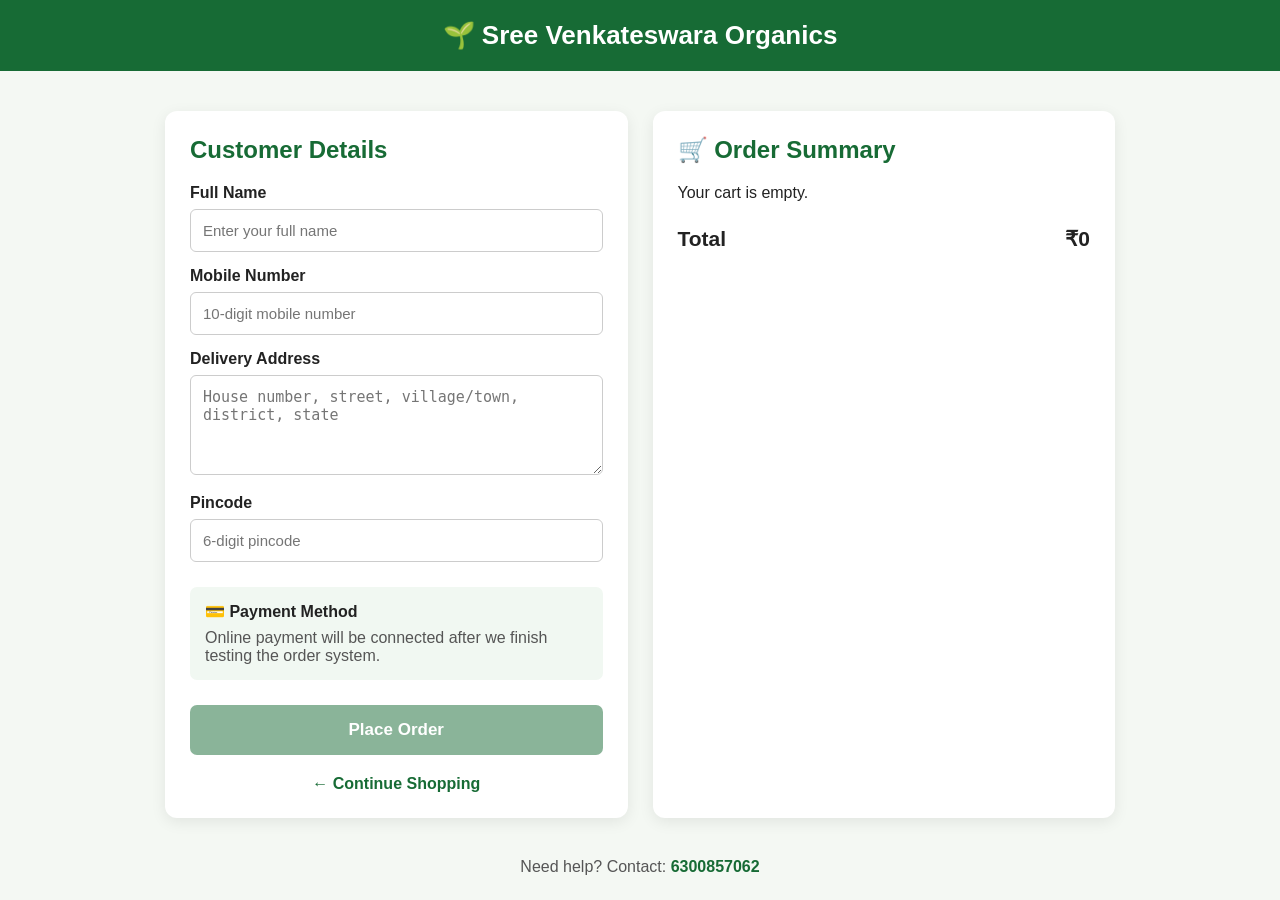
==== Sree Venkateswara Organics/checkout.html @ dc6edc48 "Add files via upload" ====
<!DOCTYPE html>
<html lang="en">

<head>

    <meta charset="UTF-8">

    <meta
        name="viewport"
        content="width=device-width, initial-scale=1.0"
    >

    <title>
        Checkout - Sree Venkateswara Organics
    </title>

    <style>

        * {
            box-sizing: border-box;
            margin: 0;
            padding: 0;
        }

        body {
            font-family: Arial, sans-serif;
            background: #f4f8f3;
            color: #222;
        }

        header {
            background: #176b35;
            color: white;
            padding: 20px;
            text-align: center;
        }

        header h1 {
            font-size: 26px;
        }

        .container {
            width: 92%;
            max-width: 950px;
            margin: 40px auto;

            display: grid;
            grid-template-columns: 1fr 1fr;

            gap: 25px;
        }

        .box {
            background: white;
            padding: 25px;

            border-radius: 12px;

            box-shadow:
                0 4px 15px rgba(0, 0, 0, 0.08);
        }

        .box h2 {
            color: #176b35;
            margin-bottom: 20px;
        }

        label {
            display: block;

            margin-top: 15px;
            margin-bottom: 7px;

            font-weight: bold;
        }

        input,
        textarea {
            width: 100%;

            padding: 12px;

            border: 1px solid #ccc;
            border-radius: 6px;

            font-size: 15px;
        }

        textarea {
            min-height: 100px;
            resize: vertical;
        }

        .order-item {
            display: flex;

            justify-content: space-between;

            gap: 15px;

            padding: 14px 0;

            border-bottom: 1px solid #ddd;
        }

        .total {
            display: flex;

            justify-content: space-between;

            margin-top: 25px;

            font-size: 21px;
            font-weight: bold;
        }

        .payment {
            margin-top: 25px;

            padding: 15px;

            background: #f1f8f2;

            border-radius: 7px;
        }

        .payment p {
            margin-top: 8px;

            color: #555;
        }

        .place-order {
            width: 100%;

            margin-top: 25px;

            padding: 15px;

            border: none;
            border-radius: 7px;

            background: #176b35;
            color: white;

            font-size: 17px;
            font-weight: bold;

            cursor: pointer;
        }

        .place-order:hover {
            background: #0d4d24;
        }

        .back {
            display: block;

            text-align: center;

            margin-top: 20px;

            color: #176b35;

            text-decoration: none;

            font-weight: bold;
        }

        .contact {
            text-align: center;

            margin: 20px;

            color: #555;
        }

        .contact strong {
            color: #176b35;
        }

        .message {
            margin-top: 15px;

            padding: 12px;

            border-radius: 6px;

            display: none;
        }

        @media (max-width: 700px) {

            .container {
                grid-template-columns: 1fr;
            }

            header h1 {
                font-size: 21px;
            }

        }

    </style>

</head>


<body>


<header>

    <h1>
        🌱 Sree Venkateswara Organics
    </h1>

</header>


<div class="container">


    <!-- CUSTOMER DETAILS -->

    <div class="box">

        <h2>
            Customer Details
        </h2>


        <form id="checkoutForm">


            <label for="name">
                Full Name
            </label>

            <input
                type="text"
                id="name"
                placeholder="Enter your full name"
                required
            >


            <label for="phone">
                Mobile Number
            </label>

            <input
                type="tel"
                id="phone"
                placeholder="10-digit mobile number"
                maxlength="10"
                pattern="[0-9]{10}"
                required
            >


            <label for="address">
                Delivery Address
            </label>

            <textarea
                id="address"
                placeholder="House number, street, village/town, district, state"
                required
            ></textarea>


            <label for="pincode">
                Pincode
            </label>

            <input
                type="text"
                id="pincode"
                placeholder="6-digit pincode"
                maxlength="6"
                pattern="[0-9]{6}"
                required
            >


            <div class="payment">

                <strong>
                    💳 Payment Method
                </strong>

                <p>
                    Online payment will be connected
                    after we finish testing the order system.
                </p>

            </div>


            <button
                type="submit"
                class="place-order"
                id="submitButton"
            >
                Place Order
            </button>


            <div
                id="message"
                class="message"
            ></div>


        </form>


        <a
            href="index.html"
            class="back"
        >
            ← Continue Shopping
        </a>

    </div>


    <!-- ORDER SUMMARY -->

    <div class="box">

        <h2>
            🛒 Order Summary
        </h2>

        <div id="orderItems"></div>


        <div class="total">

            <span>
                Total
            </span>

            <span>
                ₹<span id="orderTotal">0</span>
            </span>

        </div>

    </div>


</div>


<div class="contact">

    Need help?

    Contact:

    <strong>
        6300857062
    </strong>

</div>


<script>


/* ============================
   GET CART
============================ */

const cart =
    JSON.parse(
        localStorage.getItem("cart")
    ) || [];


const orderItems =
    document.getElementById(
        "orderItems"
    );


const orderTotal =
    document.getElementById(
        "orderTotal"
    );


const message =
    document.getElementById(
        "message"
    );


const submitButton =
    document.getElementById(
        "submitButton"
    );


let total = 0;


/* ============================
   DISPLAY CART
============================ */

if (cart.length === 0) {

    orderItems.innerHTML = `
        <p>
            Your cart is empty.
        </p>
    `;

    submitButton.disabled = true;

    submitButton.style.opacity = "0.5";

} else {


    cart.forEach(function(product) {

        const productTotal =
            Number(product.price) *
            Number(product.quantity);


        total += productTotal;


        orderItems.innerHTML += `

            <div class="order-item">

                <div>

                    <strong>
                        ${product.name}
                    </strong>

                    <br>

                    Quantity:
                    ${product.quantity}

                </div>


                <strong>

                    ₹${productTotal}

                </strong>

            </div>

        `;

    });

}


orderTotal.innerText = total;


/* ============================
   CHECKOUT
============================ */

document
    .getElementById("checkoutForm")
    .addEventListener(
        "submit",
        async function(event) {

            event.preventDefault();


            if (cart.length === 0) {

                alert(
                    "Your cart is empty."
                );

                return;

            }


            const name =
                document
                    .getElementById("name")
                    .value
                    .trim();


            const phone =
                document
                    .getElementById("phone")
                    .value
                    .trim();


            const address =
                document
                    .getElementById("address")
                    .value
                    .trim();


            const pincode =
                document
                    .getElementById("pincode")
                    .value
                    .trim();


            /* VALIDATION */

            if (
                !/^[0-9]{10}$/.test(phone)
            ) {

                alert(
                    "Please enter a valid 10-digit mobile number."
                );

                return;

            }


            if (
                !/^[0-9]{6}$/.test(pincode)
            ) {

                alert(
                    "Please enter a valid 6-digit pincode."
                );

                return;

            }


            /* DISABLE BUTTON */

            submitButton.disabled = true;

            submitButton.innerText =
                "Saving Order...";


            try {


                /* SEND ORDER TO FLASK */

                const response =
                    await fetch(
                        "/api/orders",
                        {

                            method: "POST",

                            headers: {
                                "Content-Type":
                                    "application/json"
                            },

                            body:
                                JSON.stringify({

                                    name: name,

                                    phone: phone,

                                    address: address,

                                    pincode: pincode,

                                    items: cart,

                                    total: total

                                })

                        }
                    );


                const result =
                    await response.json();


                if (
                    result.success
                ) {


                    /* SUCCESS */

                    localStorage.removeItem(
                        "cart"
                    );


                    window.location.href =
                        "order-success.html?order=" +
                        result.order_id;


                } else {


                    alert(
                        result.message ||
                        "Unable to create order."
                    );


                    submitButton.disabled =
                        false;


                    submitButton.innerText =
                        "Place Order";

                }


            } catch (error) {


                console.error(error);


                alert(
                    "Could not connect to the server. Make sure Flask is running."
                );


                submitButton.disabled =
                    false;


                submitButton.innerText =
                    "Place Order";

            }

        }
    );


</script>


</body>

</html>
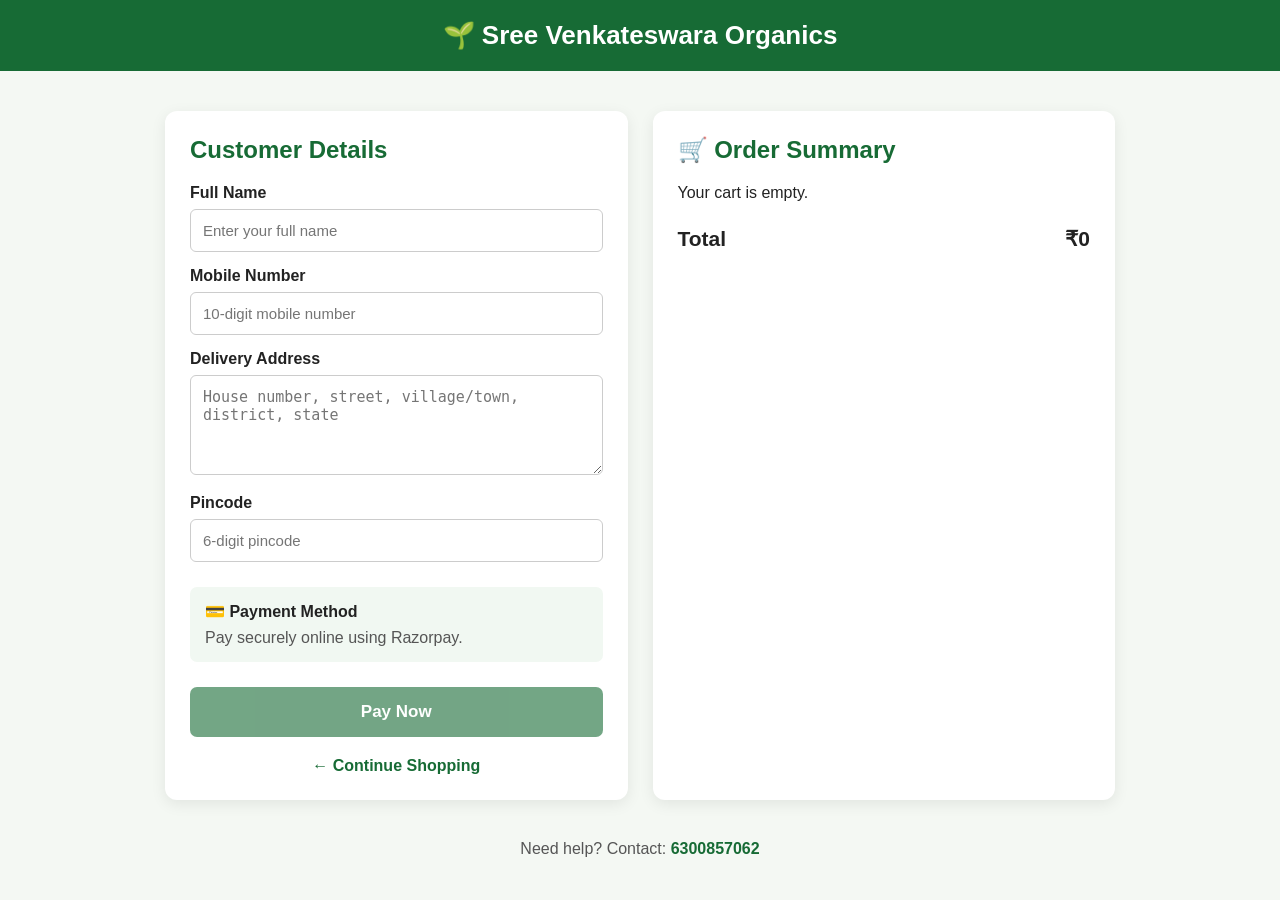
==== commit 7afa47aa: "Update checkout.html" ====
--- a/Sree Venkateswara Organics/checkout.html
+++ b/Sree Venkateswara Organics/checkout.html
@@ -10,9 +10,9 @@
         content="width=device-width, initial-scale=1.0"
     >
 
-    <title>
-        Checkout - Sree Venkateswara Organics
-    </title>
+    <title>Checkout - Sree Venkateswara Organics</title>
+
+    <script src="https://checkout.razorpay.com/v1/checkout.js"></script>
 
     <style>
 
@@ -43,21 +43,16 @@
             width: 92%;
             max-width: 950px;
             margin: 40px auto;
-
             display: grid;
             grid-template-columns: 1fr 1fr;
-
             gap: 25px;
         }
 
         .box {
             background: white;
             padding: 25px;
-
             border-radius: 12px;
-
-            box-shadow:
-                0 4px 15px rgba(0, 0, 0, 0.08);
+            box-shadow: 0 4px 15px rgba(0, 0, 0, 0.08);
         }
 
         .box h2 {
@@ -67,22 +62,17 @@
 
         label {
             display: block;
-
             margin-top: 15px;
             margin-bottom: 7px;
-
             font-weight: bold;
         }
 
         input,
         textarea {
             width: 100%;
-
             padding: 12px;
-
             border: 1px solid #ccc;
             border-radius: 6px;
-
             font-size: 15px;
         }
 
@@ -93,59 +83,42 @@
 
         .order-item {
             display: flex;
-
             justify-content: space-between;
-
             gap: 15px;
-
             padding: 14px 0;
-
             border-bottom: 1px solid #ddd;
         }
 
         .total {
             display: flex;
-
             justify-content: space-between;
-
             margin-top: 25px;
-
             font-size: 21px;
             font-weight: bold;
         }
 
         .payment {
             margin-top: 25px;
-
             padding: 15px;
-
             background: #f1f8f2;
-
             border-radius: 7px;
         }
 
         .payment p {
             margin-top: 8px;
-
             color: #555;
         }
 
         .place-order {
             width: 100%;
-
             margin-top: 25px;
-
             padding: 15px;
-
             border: none;
             border-radius: 7px;
-
             background: #176b35;
             color: white;
-
             font-size: 17px;
             font-weight: bold;
-
             cursor: pointer;
         }
 
@@ -153,40 +126,28 @@
             background: #0d4d24;
         }
 
+        .place-order:disabled {
+            opacity: 0.6;
+            cursor: not-allowed;
+        }
+
         .back {
             display: block;
-
             text-align: center;
-
             margin-top: 20px;
-
             color: #176b35;
-
             text-decoration: none;
-
             font-weight: bold;
         }
 
         .contact {
             text-align: center;
-
             margin: 20px;
-
             color: #555;
         }
 
         .contact strong {
             color: #176b35;
-        }
-
-        .message {
-            margin-top: 15px;
-
-            padding: 12px;
-
-            border-radius: 6px;
-
-            display: none;
         }
 
         @media (max-width: 700px) {
@@ -208,7 +169,6 @@
 
 <body>
 
-
 <header>
 
     <h1>
@@ -220,8 +180,6 @@
 
 <div class="container">
 
-
-    <!-- CUSTOMER DETAILS -->
 
     <div class="box">
 
@@ -291,8 +249,7 @@
                 </strong>
 
                 <p>
-                    Online payment will be connected
-                    after we finish testing the order system.
+                    Pay securely online using Razorpay.
                 </p>
 
             </div>
@@ -303,14 +260,8 @@
                 class="place-order"
                 id="submitButton"
             >
-                Place Order
+                Pay Now
             </button>
-
-
-            <div
-                id="message"
-                class="message"
-            ></div>
 
 
         </form>
@@ -326,8 +277,6 @@
     </div>
 
 
-    <!-- ORDER SUMMARY -->
-
     <div class="box">
 
         <h2>
@@ -369,11 +318,6 @@
 
 
 <script>
-
-
-/* ============================
-   GET CART
-============================ */
 
 const cart =
     JSON.parse(
@@ -382,50 +326,26 @@
 
 
 const orderItems =
-    document.getElementById(
-        "orderItems"
-    );
-
+    document.getElementById("orderItems");
 
 const orderTotal =
-    document.getElementById(
-        "orderTotal"
-    );
-
-
-const message =
-    document.getElementById(
-        "message"
-    );
-
+    document.getElementById("orderTotal");
 
 const submitButton =
-    document.getElementById(
-        "submitButton"
-    );
-
+    document.getElementById("submitButton");
 
 let total = 0;
 
 
-/* ============================
-   DISPLAY CART
-============================ */
-
 if (cart.length === 0) {
 
     orderItems.innerHTML = `
-        <p>
-            Your cart is empty.
-        </p>
+        <p>Your cart is empty.</p>
     `;
 
     submitButton.disabled = true;
 
-    submitButton.style.opacity = "0.5";
-
 } else {
-
 
     cart.forEach(function(product) {
 
@@ -433,16 +353,13 @@
             Number(product.price) *
             Number(product.quantity);
 
-
         total += productTotal;
 
-
         orderItems.innerHTML += `
 
             <div class="order-item">
 
                 <div>
-
                     <strong>
                         ${product.name}
                     </strong>
@@ -451,221 +368,325 @@
 
                     Quantity:
                     ${product.quantity}
-
                 </div>
 
-
                 <strong>
-
                     ₹${productTotal}
-
                 </strong>
 
             </div>
-
         `;
 
     });
 
 }
 
-
 orderTotal.innerText = total;
 
 
 /* ============================
-   CHECKOUT
+   SUBMIT CHECKOUT
 ============================ */
 
 document
     .getElementById("checkoutForm")
-    .addEventListener(
-        "submit",
-        async function(event) {
-
-            event.preventDefault();
-
-
-            if (cart.length === 0) {
-
-                alert(
-                    "Your cart is empty."
+    .addEventListener("submit", async function(event) {
+
+        event.preventDefault();
+
+        if (cart.length === 0) {
+
+            alert("Your cart is empty.");
+
+            return;
+        }
+
+
+        const name =
+            document.getElementById("name")
+                .value
+                .trim();
+
+        const phone =
+            document.getElementById("phone")
+                .value
+                .trim();
+
+        const address =
+            document.getElementById("address")
+                .value
+                .trim();
+
+        const pincode =
+            document.getElementById("pincode")
+                .value
+                .trim();
+
+
+        if (!/^[0-9]{10}$/.test(phone)) {
+
+            alert(
+                "Please enter a valid 10-digit mobile number."
+            );
+
+            return;
+        }
+
+
+        if (!/^[0-9]{6}$/.test(pincode)) {
+
+            alert(
+                "Please enter a valid pincode."
+            );
+
+            return;
+        }
+
+
+        submitButton.disabled = true;
+
+        submitButton.innerText =
+            "Opening Payment...";
+
+
+        try {
+
+            /* CREATE RAZORPAY ORDER */
+
+            const response =
+                await fetch(
+                    "/api/create-payment-order",
+                    {
+                        method: "POST",
+
+                        headers: {
+                            "Content-Type":
+                                "application/json"
+                        },
+
+                        body: JSON.stringify({
+
+                            name: name,
+
+                            phone: phone,
+
+                            address: address,
+
+                            pincode: pincode,
+
+                            items: cart,
+
+                            total: total
+
+                        })
+                    }
                 );
 
-                return;
-
+
+            const result =
+                await response.json();
+
+
+            if (!response.ok || !result.success) {
+
+                throw new Error(
+                    result.message ||
+                    "Unable to create payment order."
+                );
             }
 
 
-            const name =
-                document
-                    .getElementById("name")
-                    .value
-                    .trim();
-
-
-            const phone =
-                document
-                    .getElementById("phone")
-                    .value
-                    .trim();
-
-
-            const address =
-                document
-                    .getElementById("address")
-                    .value
-                    .trim();
-
-
-            const pincode =
-                document
-                    .getElementById("pincode")
-                    .value
-                    .trim();
-
-
-            /* VALIDATION */
-
-            if (
-                !/^[0-9]{10}$/.test(phone)
-            ) {
-
-                alert(
-                    "Please enter a valid 10-digit mobile number."
-                );
-
-                return;
-
-            }
-
-
-            if (
-                !/^[0-9]{6}$/.test(pincode)
-            ) {
-
-                alert(
-                    "Please enter a valid 6-digit pincode."
-                );
-
-                return;
-
-            }
-
-
-            /* DISABLE BUTTON */
-
-            submitButton.disabled = true;
-
-            submitButton.innerText =
-                "Saving Order...";
-
-
-            try {
-
-
-                /* SEND ORDER TO FLASK */
-
-                const response =
-                    await fetch(
-                        "/api/orders",
-                        {
-
-                            method: "POST",
-
-                            headers: {
-                                "Content-Type":
-                                    "application/json"
-                            },
-
-                            body:
-                                JSON.stringify({
-
-                                    name: name,
-
-                                    phone: phone,
-
-                                    address: address,
-
-                                    pincode: pincode,
-
-                                    items: cart,
-
-                                    total: total
-
-                                })
-
+            /* OPEN RAZORPAY */
+
+            const options = {
+
+                key: result.key_id,
+
+                amount: result.amount,
+
+                currency: result.currency,
+
+                name: "Sree Venkateswara Organics",
+
+                description:
+                    "Organic agricultural products",
+
+                order_id:
+                    result.razorpay_order_id,
+
+                prefill: {
+
+                    name: name,
+
+                    contact: phone
+
+                },
+
+                notes: {
+
+                    address: address
+
+                },
+
+
+                handler: async function(payment) {
+
+                    submitButton.innerText =
+                        "Verifying Payment...";
+
+
+                    try {
+
+                        const verifyResponse =
+                            await fetch(
+                                "/api/verify-payment",
+                                {
+
+                                    method: "POST",
+
+                                    headers: {
+                                        "Content-Type":
+                                            "application/json"
+                                    },
+
+                                    body:
+                                        JSON.stringify({
+
+                                            local_order_id:
+                                                result.local_order_id,
+
+                                            razorpay_order_id:
+                                                payment.razorpay_order_id,
+
+                                            razorpay_payment_id:
+                                                payment.razorpay_payment_id,
+
+                                            razorpay_signature:
+                                                payment.razorpay_signature
+
+                                        })
+
+                                }
+                            );
+
+
+                        const verifyResult =
+                            await verifyResponse.json();
+
+
+                        if (
+                            verifyResponse.ok &&
+                            verifyResult.success
+                        ) {
+
+                            localStorage.removeItem(
+                                "cart"
+                            );
+
+
+                            window.location.href =
+                                "order-success.html?order=" +
+                                result.local_order_id;
+
+                        } else {
+
+                            alert(
+                                verifyResult.message ||
+                                "Payment verification failed."
+                            );
+
+                            submitButton.disabled =
+                                false;
+
+                            submitButton.innerText =
+                                "Pay Now";
                         }
+
+                    } catch (error) {
+
+                        console.error(error);
+
+                        alert(
+                            "Payment completed, but verification could not be completed. Please contact 6300857062."
+                        );
+
+                        submitButton.disabled =
+                            false;
+
+                        submitButton.innerText =
+                            "Pay Now";
+                    }
+
+                },
+
+
+                modal: {
+
+                    ondismiss: function() {
+
+                        submitButton.disabled =
+                            false;
+
+                        submitButton.innerText =
+                            "Pay Now";
+                    }
+
+                }
+
+            };
+
+
+            const razorpay =
+                new Razorpay(options);
+
+
+            razorpay.on(
+                "payment.failed",
+                function(response) {
+
+                    console.error(
+                        "Payment failed:",
+                        response.error
                     );
 
-
-                const result =
-                    await response.json();
-
-
-                if (
-                    result.success
-                ) {
-
-
-                    /* SUCCESS */
-
-                    localStorage.removeItem(
-                        "cart"
+                    alert(
+                        response.error.description ||
+                        "Payment failed. Please try again."
                     );
-
-
-                    window.location.href =
-                        "order-success.html?order=" +
-                        result.order_id;
-
-
-                } else {
-
-
-                    alert(
-                        result.message ||
-                        "Unable to create order."
-                    );
-
 
                     submitButton.disabled =
                         false;
 
-
                     submitButton.innerText =
-                        "Place Order";
-
+                        "Pay Now";
                 }
-
-
-            } catch (error) {
-
-
-                console.error(error);
-
-
-                alert(
-                    "Could not connect to the server. Make sure Flask is running."
-                );
-
-
-                submitButton.disabled =
-                    false;
-
-
-                submitButton.innerText =
-                    "Place Order";
-
-            }
-
-        }
-    );
-
+            );
+
+
+            razorpay.open();
+
+
+        } catch (error) {
+
+            console.error(error);
+
+            alert(
+                error.message ||
+                "Could not connect to the server."
+            );
+
+            submitButton.disabled =
+                false;
+
+            submitButton.innerText =
+                "Pay Now";
+        }
+
+    });
 
 </script>
 
 
 </body>
 
-</html>+</html>
